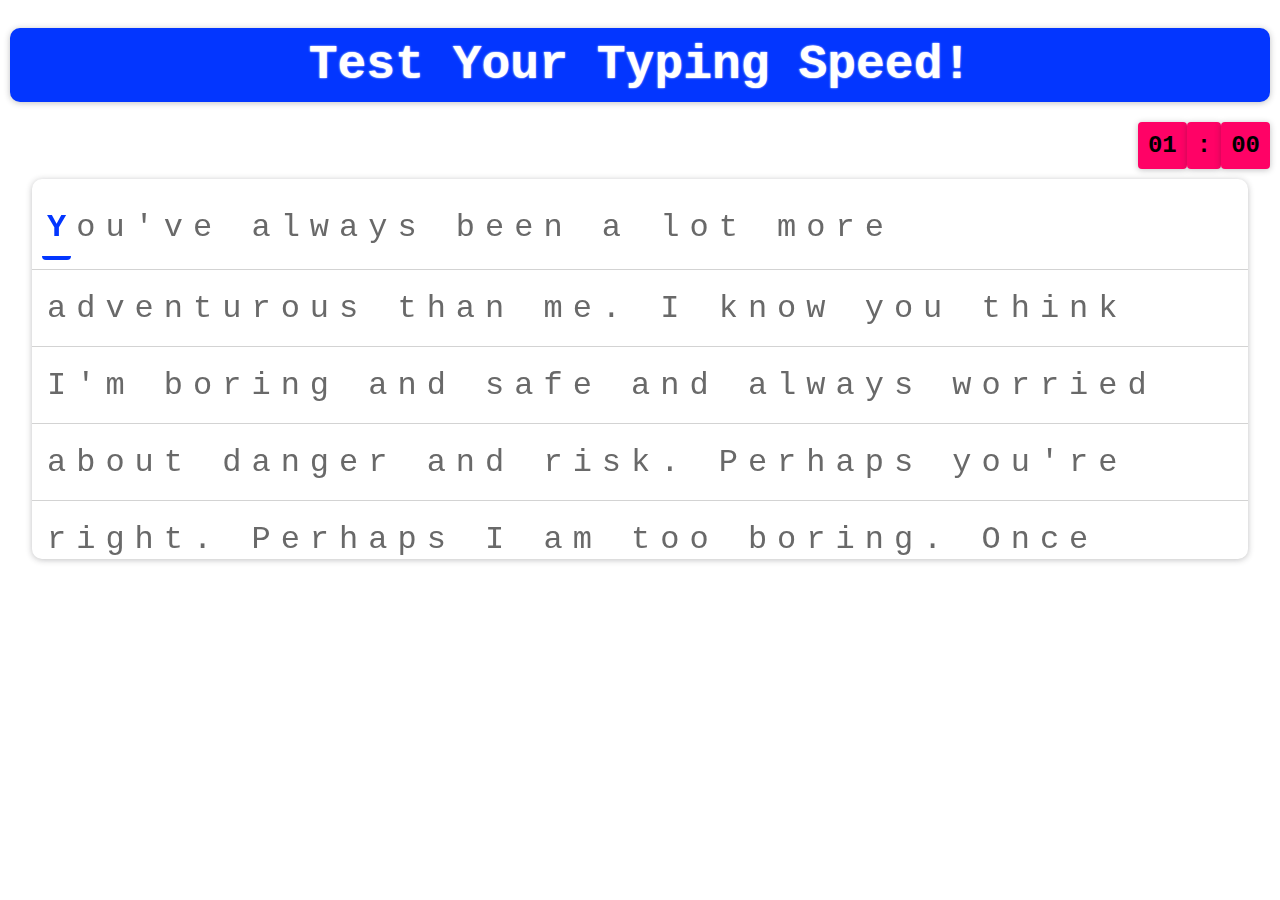
==== public/typing-test-javascript-1.1.1/typingTest-typing-modules/typingTest-typing.html @ bd2ae801 "added apps" ====
<!DOCTYPE html>
<html lang="en">
<head>
    <meta charset="UTF-8">
    <meta name="viewport" content="width=device-width, initial-scale=1.0">
    <script src="typingTest-typing.js" defer type="module"></script>
    <link rel="stylesheet" href="../typingTest-finish-modules/typingTest-finish.css">
    <link rel="stylesheet" href="typingTest-typing.css">
    <title>typingTest</title>
</head>
<body>

    <div class="top-container-typing">
        <h1>Test Your Typing Speed!</h1>
        <div class="timer-container" style="display: visible;">
            <div class="timer minute">01</div>
            <div class="timer sparater">:</div>
            <div class="timer second">00</div>
        </div>

        <div class="basic-screen" style="display: visible;">
            <div class="basic-words-container basic-lines">
                <!--
                <div class="basic-word">
                    <div class="basic-letter">T</div>
                    <div class="basic-letter">h</div>
                    <div class="basic-letter is-wrong">i</div>
                    <div class="basic-letter">s</div>
                    <div class="basic-letter">&nbsp;</div>
                </div>


                <div class="basic-word">
                    <div class="basic-letter">i</div>
                    <div class="basic-letter">s</div>
                    <div class="basic-letter">&nbsp;</div>
                </div>

                <div class="basic-word">
                    <div class="basic-letter">T</div>
                    <div class="basic-letter">h</div>
                    <div class="basic-letter is-wrong">i</div>
                    <div class="basic-letter">s</div>
                    <div class="basic-letter">&nbsp;</div>
                </div>

                <div class="basic-word">
                    <div class="basic-letter">T</div>
                    <div class="basic-letter">h</div>
                    <div class="basic-letter is-wrong">i</div>
                    <div class="basic-letter">s</div>
                    <div class="basic-letter">&nbsp;</div>
                </div>

                <div class="basic-word">
                    <div class="basic-letter">T</div>
                    <div class="basic-letter">h</div>
                    <div class="basic-letter is-wrong">i</div>
                    <div class="basic-letter">s</div>
                    <div class="basic-letter">&nbsp;</div>
                </div>

                <div class="basic-word">
                    <div class="basic-letter">T</div>
                    <div class="basic-letter">h</div>
                    <div class="basic-letter is-wrong">i</div>
                    <div class="basic-letter">s</div>
                    <div class="basic-letter">&nbsp;</div>
                </div>

                <div class="basic-word">
                    <div class="basic-letter">T</div>
                    <div class="basic-letter">h</div>
                    <div class="basic-letter is-wrong">i</div>
                    <div class="basic-letter">s</div>
                    <div class="basic-letter">&nbsp;</div>
                </div>

                <div class="basic-word">
                    <div class="basic-letter">T</div>
                    <div class="basic-letter">h</div>
                    <div class="basic-letter is-wrong">i</div>
                    <div class="basic-letter">s</div>
                    <div class="basic-letter">&nbsp;</div>
                </div>

                <div class="basic-word">
                    <div class="basic-letter">T</div>
                    <div class="basic-letter">h</div>
                    <div class="basic-letter is-wrong">i</div>
                    <div class="basic-letter">s</div>
                    <div class="basic-letter">&nbsp;</div>
                </div>

                <div class="basic-word">
                    <div class="basic-letter">T</div>
                    <div class="basic-letter">h</div>
                    <div class="basic-letter is-wrong">i</div>
                    <div class="basic-letter">s</div>
                    <div class="basic-letter">&nbsp;</div>
                </div>

                <div class="basic-word">
                    <div class="basic-letter">T</div>
                    <div class="basic-letter">h</div>
                    <div class="basic-letter is-wrong">i</div>
                    <div class="basic-letter">s</div>
                    <div class="basic-letter">&nbsp;</div>
                </div>

                <div class="basic-word">
                    <div class="basic-letter">T</div>
                    <div class="basic-letter">h</div>
                    <div class="basic-letter is-wrong">i</div>
                    <div class="basic-letter">s</div>
                    <div class="basic-letter">&nbsp;</div>
                </div>

                <div class="basic-word">
                    <div class="basic-letter">T</div>
                    <div class="basic-letter">h</div>
                    <div class="basic-letter is-wrong">i</div>
                    <div class="basic-letter">s</div>
                    <div class="basic-letter">&nbsp;</div>
                </div>

                <div class="basic-word">
                    <div class="basic-letter">T</div>
                    <div class="basic-letter">h</div>
                    <div class="basic-letter is-wrong">i</div>
                    <div class="basic-letter">s</div>
                    <div class="basic-letter">&nbsp;</div>
                </div>

                <div class="basic-word">
                    <div class="basic-letter">T</div>
                    <div class="basic-letter">h</div>
                    <div class="basic-letter is-wrong">i</div>
                    <div class="basic-letter">s</div>
                    <div class="basic-letter">&nbsp;</div>
                </div>

                <div class="basic-word">
                    <div class="basic-letter">T</div>
                    <div class="basic-letter">h</div>
                    <div class="basic-letter is-wrong">i</div>
                    <div class="basic-letter">s</div>
                    <div class="basic-letter">&nbsp;</div>
                </div>

                <div class="basic-word">
                    <div class="basic-letter">T</div>
                    <div class="basic-letter">h</div>
                    <div class="basic-letter is-wrong">i</div>
                    <div class="basic-letter">s</div>
                    <div class="basic-letter">&nbsp;</div>
                </div>

                <div class="basic-word">
                    <div class="basic-letter">T</div>
                    <div class="basic-letter">h</div>
                    <div class="basic-letter is-wrong">i</div>
                    <div class="basic-letter">s</div>
                    <div class="basic-letter">&nbsp;</div>
                </div>

                <div class="basic-word">
                    <div class="basic-letter">T</div>
                    <div class="basic-letter">h</div>
                    <div class="basic-letter is-wrong">i</div>
                    <div class="basic-letter">s</div>
                    <div class="basic-letter">&nbsp;</div>
                </div>

                <div class="basic-word">
                    <div class="basic-letter">T</div>
                    <div class="basic-letter">h</div>
                    <div class="basic-letter is-wrong">i</div>
                    <div class="basic-letter">s</div>
                    <div class="basic-letter">&nbsp;</div>
                </div>

                <div class="basic-word">
                    <div class="basic-letter">T</div>
                    <div class="basic-letter">h</div>
                    <div class="basic-letter is-wrong">i</div>
                    <div class="basic-letter">s</div>
                    <div class="basic-letter">&nbsp;</div>
                </div>

                <div class="basic-word">
                    <div class="basic-letter">T</div>
                    <div class="basic-letter">h</div>
                    <div class="basic-letter is-wrong">i</div>
                    <div class="basic-letter">s</div>
                    <div class="basic-letter">&nbsp;</div>
                </div>

                <div class="basic-word">
                    <div class="basic-letter">T</div>
                    <div class="basic-letter">h</div>
                    <div class="basic-letter is-wrong">i</div>
                    <div class="basic-letter">s</div>
                    <div class="basic-letter">&nbsp;</div>
                </div>

                <div class="basic-word">
                    <div class="basic-letter">T</div>
                    <div class="basic-letter">h</div>
                    <div class="basic-letter is-wrong">i</div>
                    <div class="basic-letter">s</div>
                    <div class="basic-letter">&nbsp;</div>
                </div>

                <div class="basic-word">
                    <div class="basic-letter">T</div>
                    <div class="basic-letter">h</div>
                    <div class="basic-letter is-wrong">i</div>
                    <div class="basic-letter">s</div>
                    <div class="basic-letter">&nbsp;</div>
                </div>

                <div class="basic-word">
                    <div class="basic-letter">T</div>
                    <div class="basic-letter">h</div>
                    <div class="basic-letter is-wrong">i</div>
                    <div class="basic-letter">s</div>
                    <div class="basic-letter">&nbsp;</div>
                </div>

                <div class="basic-word">
                    <div class="basic-letter">T</div>
                    <div class="basic-letter">h</div>
                    <div class="basic-letter is-wrong">i</div>
                    <div class="basic-letter">s</div>
                    <div class="basic-letter">&nbsp;</div>
                </div>

                <div class="basic-word">
                    <div class="basic-letter">T</div>
                    <div class="basic-letter">h</div>
                    <div class="basic-letter is-wrong">i</div>
                    <div class="basic-letter">s</div>
                    <div class="basic-letter">&nbsp;</div>
                </div>

                <div class="basic-word">
                    <div class="basic-letter">T</div>
                    <div class="basic-letter">h</div>
                    <div class="basic-letter is-wrong">i</div>
                    <div class="basic-letter">s</div>
                    <div class="basic-letter">&nbsp;</div>
                </div>

                <div class="basic-word">
                    <div class="basic-letter">T</div>
                    <div class="basic-letter">h</div>
                    <div class="basic-letter is-wrong">i</div>
                    <div class="basic-letter">s</div>
                    <div class="basic-letter">&nbsp;</div>
                </div>

                <div class="basic-word">
                    <div class="basic-letter">T</div>
                    <div class="basic-letter">h</div>
                    <div class="basic-letter is-wrong">i</div>
                    <div class="basic-letter">s</div>
                    <div class="basic-letter">&nbsp;</div>
                </div>

                    -->
            </div>
        </div>



        <div id="score-container" class="top-container" style="display: none;">
            <div class="socre-container">
                <div class="score-title">Total WPM</div>
                <div class="score-board">00</div>
                <div class="repeat">
                    <button onclick="window.location = `../typingTest-start-modules/typingTest-start.html`">Try Again</button>
                </div>
            </div>
        </div>

    <br>
    <br>

        
    </div>


    
    
</body>
</html>
---- public/typing-test-javascript-1.1.1/typingTest-finish-modules/typingTest-finish.css ----
:root{
    --border-radius: 10px;
    --border-radius-box: 10px;
}

body{
    font-size: x-large;
    margin-top: 38px;
    user-select: none;
    font-family: pt-mono,"Courier New",Courier,"Lucida Sans Typewriter","Lucida Typewriter",monospace;

    margin: 0;
    padding: 0;
}

h1{
    background-color: #0336FF;
    text-shadow: 0 0 2px white;
    color: white;
    padding: 10px;
    text-align: center;
    margin: 10px;

    -webkit-box-shadow: rgba(32, 33, 36, 0.28) 0px 1px 6px 0px;
    -moz-box-shadow: rgba(32, 33, 36, 0.28) 0px 1px 6px 0px;
    box-shadow: rgba(32, 33, 36, 0.28) 0px 1px 6px 0px;
    border-radius: var(--border-radius-box);

    
}

.top-container{
    position: relative;
    display: flex;
    justify-content: center;
    align-items: center;
    
    width: 100%;
    padding: 10px 0;
}

.socre-container {
    text-align: center;
    padding: 10px;
    -webkit-box-shadow: rgba(32, 33, 36, 0.28) 0px 1px 6px 0px;
    -moz-box-shadow: rgba(32, 33, 36, 0.28) 0px 1px 6px 0px;
    box-shadow: rgba(32, 33, 36, 0.28) 0px 1px 6px 0px;
    border-radius: var(--border-radius);
    margin-top: 50px;

    width: 50%;
    border-radius: 10px;
    left: 0;
    right: 0;
    margin: auto;

}

.score-title{
    padding: 10px 10px;
    font-weight: bolder;
    font-size: xx-large;
    color: gray;
    text-shadow: 0 0 2px gray;
    border-radius: var(--border-radius);
}

.score-board {
    padding: 10px 10px;
    font-weight: bolder;
    font-size: 150px;
    border-radius: var(--border-radius);
    margin: 10px;
    text-shadow: 0 0 2px white;


}

.repeat {
    padding: 10px;
}

button {
    padding: 10px 10px;
    border: none;
    background-color: #FF0266;
    color: black;
    transition: all .5s;
    font-weight: bold;
    border-radius: 4px;
    letter-spacing: 1px;
    -webkit-box-shadow: 0px 1px 5px 0px rgba(161,161,161,1);
    -moz-box-shadow: 0px 1px 5px 0px rgba(161,161,161,1);
    box-shadow: 0px 1px 5px 0px rgba(161,161,161,1);
    text-shadow: 0 0 1px black;
    font-size: x-large;
    font-family: inherit;

    width: 100%;
}

button:hover {
    transform: scale(1.05);
    cursor: pointer;
}


@media (max-width: 600px) {

    .socre-container {
        width: 90%;
    }

}
---- public/typing-test-javascript-1.1.1/typingTest-typing-modules/typingTest-typing.css ----
:root{
    --border-radius: 4px;
    --words-z-index: 10;
    --lines-z-index: 8;
    --border-radius-box: 10px;
    --app-color-consistent: orangered;
}

body{
    font-size: x-large;
    display: flex;
    justify-content: center;
    align-items: center;
    min-height: 70vh;
    user-select: none;
    /*background-color: #ffde03;*/
    font-family: pt-mono,"Courier New",Courier,"Lucida Sans Typewriter","Lucida Typewriter",monospace;

    margin: 0;
    padding: 0;

}

.top-container-typing {
    width: 100%;

    display: block;
}

h1{
    /*background-color: orangered;*/
    background-color: #0336FF;
    color: white;
    padding: 10px;
    text-align: center;
    margin: 10px;
    -webkit-box-shadow: rgba(32, 33, 36, 0.28) 0px 1px 6px 0px;
    -moz-box-shadow: rgba(32, 33, 36, 0.28) 0px 1px 6px 0px;
    box-shadow: rgba(32, 33, 36, 0.28) 0px 1px 6px 0px;
    border-radius: var(--border-radius-box);
    
}


/*timer container css contenct*/
.timer-container {
    padding: 10px;
    display: flex;
    justify-content: flex-end;

    position: relative;
}

.timer{
     /*background-color: orangered;*/
     background-color: #FF0266;
    padding: 10px;
    font-weight: bolder;
    border-radius: 4px;
    -webkit-box-shadow: rgba(32, 33, 36, 0.28) 0px 1px 6px 0px;
    -moz-box-shadow: rgba(32, 33, 36, 0.28) 0px 1px 6px 0px;
    box-shadow: rgba(32, 33, 36, 0.28) 0px 1px 6px 0px;
}
/*--------------------*/


.basic-screen{
    /*height: 423px;*/
    /*height: 403px;*/
    height: 380px;
    padding: 10px;
    overflow: hidden;
    /*transition: all .5s;*/
    border-radius: var(--border-radius-box);
    background-color: white;

    position: relative;
    width: 95%;
    left: 0;
    right: 0;
    margin: auto;

    padding: 0;

    -webkit-box-shadow: rgba(32, 33, 36, 0.28) 0px 1px 6px 0px;
    -moz-box-shadow: rgba(32, 33, 36, 0.28) 0px 1px 6px 0px;
    box-shadow: rgba(32, 33, 36, 0.28) 0px 1px 6px 0px;
}


.basic-words-container{
    padding: 10px;
    display: flex;
    flex-wrap: wrap;
    overflow: hidden;
    position: relative;
    transition: all .5s;
    will-change: transform;


}


.basic-word{
    display: flex;
    margin: 0;
    padding-top: 10px;
    padding-bottom: 10px;
    position: relative;
    overflow: visible;
}

.basic-letter {
    color: dimgray;
    padding: 10px 5px;
    font-size: xx-large;
    border-radius: var(--border-radius);
    position: relative;
    font-family: pt-mono,"Courier New",Courier,"Lucida Sans Typewriter","Lucida Typewriter",monospace;
    /*
    font-size: 150%;
    font-family: pt-mono,"Courier New",Courier,"Lucida Sans Typewriter","Lucida Typewriter",monospace;
    font-weight: normal;
    text-shadow: 0 0 3px gray;*/
}


.basic-lines .basic-word:before{
    content: '';
    background-color: transparent;
    width: 10000%;
    position: absolute;
    bottom: 0;
    right: 0;
    height: 100%;
    border-bottom: 1px solid lightgray;
    overflow: visible;
    box-sizing: border-box;
    z-index: 1000;
    transform: translateX(50%);
    /*transform: translate(-40px, 60px);*/
    
}




.letter-active{
    /*
    color: skyblue;
    border-bottom: 4px solid skyblue;
    */
    
    color:#0336FF;
    border-bottom: 4px solid #0336FF;
    /*transition: all .5s;*/
    /*animation: letter-active-border-bottom 1s;
    animation-iteration-count: infinite;*/
    font-weight: 900;
}

.letter-active-animated {
    animation: letter-active-border-bottom 1s;
    animation-iteration-count: infinite;
}


@keyframes letter-active-border-bottom {
    0% {border-bottom: 4px solid white;}
    100% {border-bottom: 4px solid #0336FF;}
}


/*Wrong keyword css*/
.is-wrong{
    color:#FF0266;
    font-weight: 900;
    /*border-bottom: 4px solid red;*/
    background-color: rgba(221, 69, 72, 0.1);
}

.is-wrong-animated {
    /*transition: all .5s;*/ 
    border-bottom: 4px solid #FF0266;
    animation: is-wrong-animated .2s;
}


@keyframes is-wrong-animated {
    0% {transform: translateX(0px);}
    25% {transform: translateX(2px);}
    50% {transform: translateX(-4px);}
    75% {transform: translateX(4px);}
    100% {transform: translateX(-2px);}
}

.is-wrong-active-animated {
    /*transition: all .5s;*/
    animation: is-wrong-active-animated .5s;
    animation-iteration-count: infinite;
    
}

@keyframes is-wrong-active-animated {
    0% {border-bottom: 4px solid white;}
    100% {border-bottom: 4px solid #FF0266;;}
}


/*--------------------*/



/*Correct keyword css*/
.is-correct{
    
    /*color: green;
    background-color: rgba(69, 221, 69, 0.1);*/

    color: #0336FF;;
    background-color: rgba(3, 54, 255, 0.05);
}
/*--------------------*/
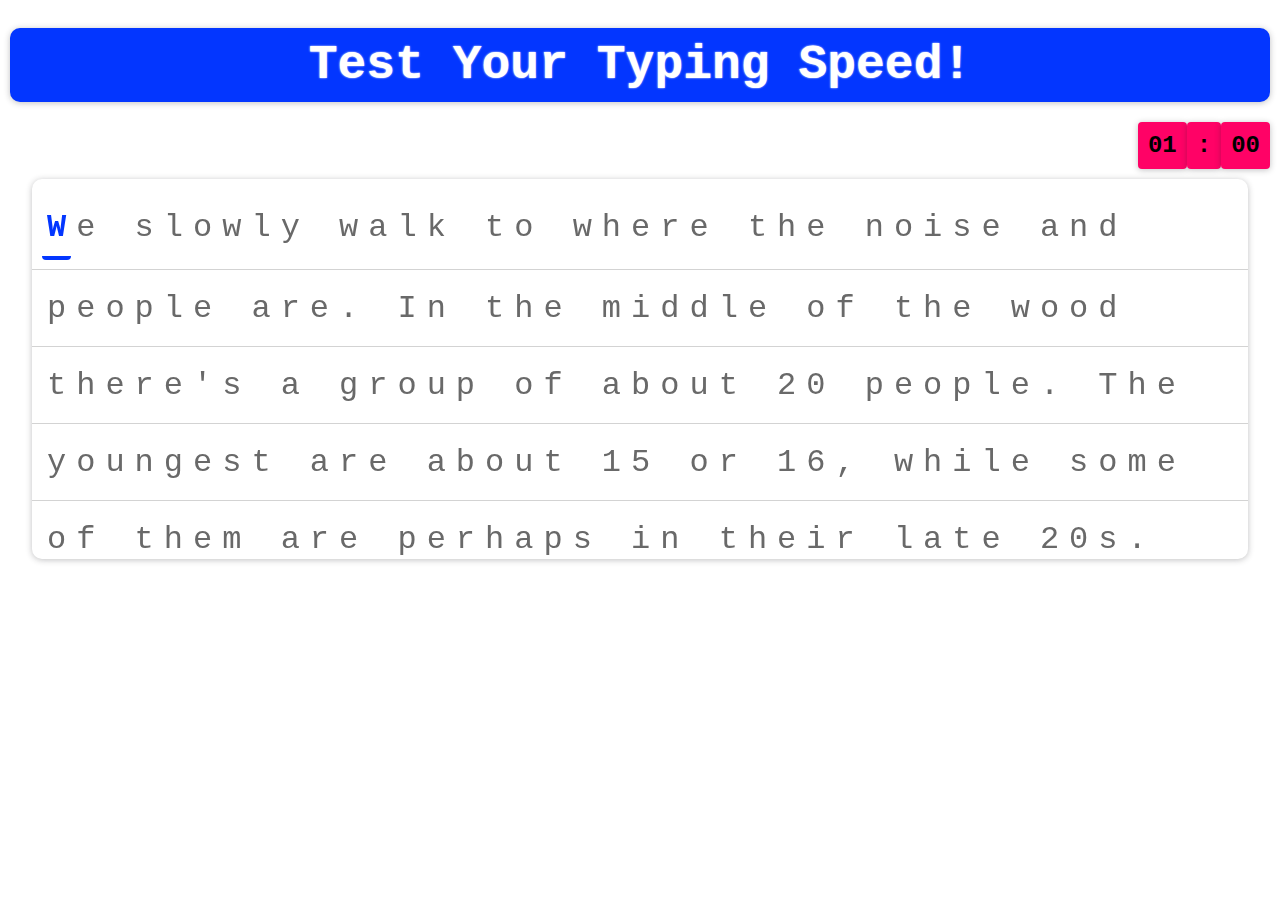
==== commit 2876e14a: "added focus" ====
--- a/public/typing-test-javascript-1.1.1/typingTest-typing-modules/typingTest-typing.html
+++ b/public/typing-test-javascript-1.1.1/typingTest-typing-modules/typingTest-typing.html
@@ -12,7 +12,9 @@
 
     <div class="top-container-typing">
         <h1>Test Your Typing Speed!</h1>
+        
         <div class="timer-container" style="display: visible;">
+            <input id="focusMe" type="text" style="display: none;">
             <div class="timer minute">01</div>
             <div class="timer sparater">:</div>
             <div class="timer second">00</div>
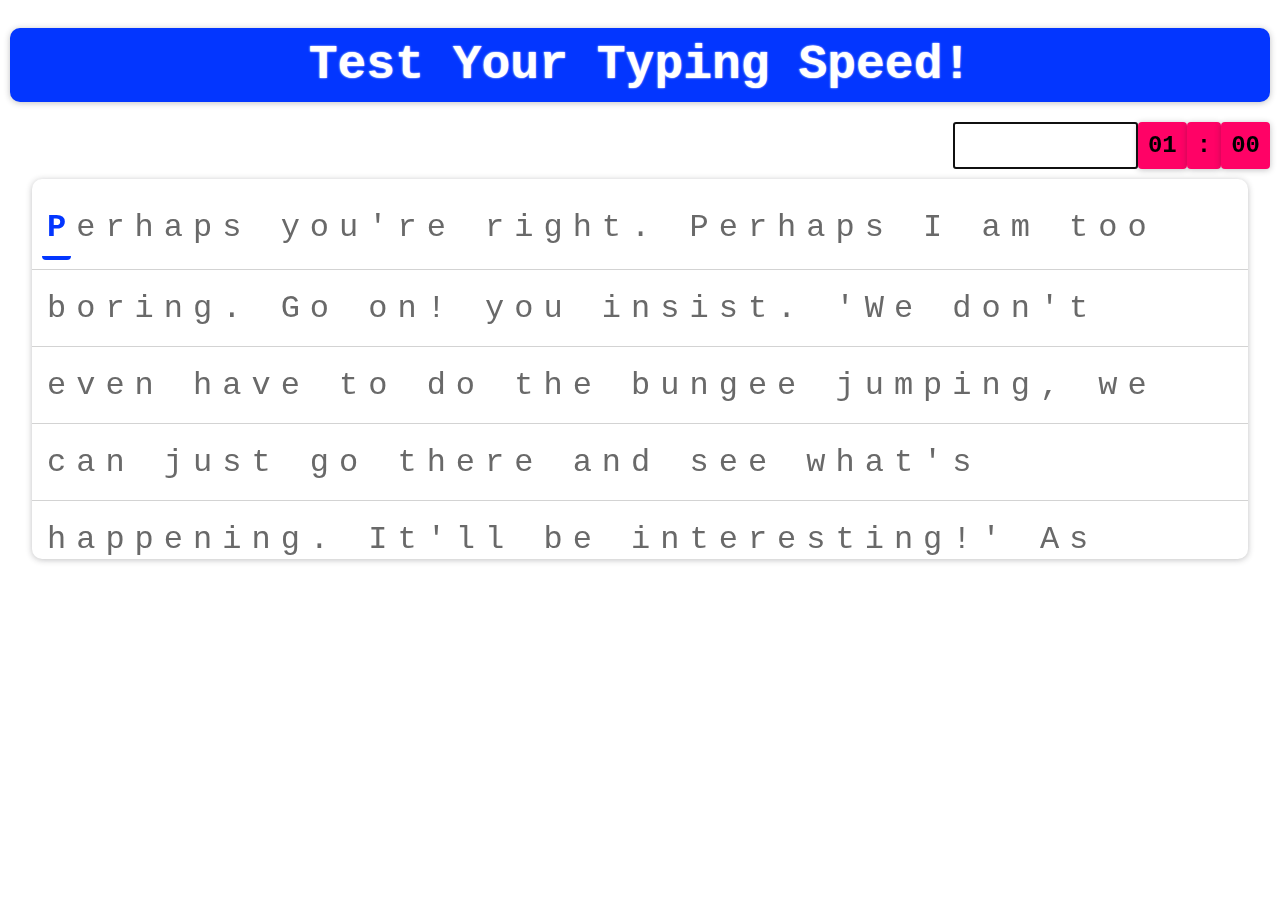
==== commit 6f171c7e: "added focus" ====
--- a/public/typing-test-javascript-1.1.1/typingTest-typing-modules/typingTest-typing.html
+++ b/public/typing-test-javascript-1.1.1/typingTest-typing-modules/typingTest-typing.html
@@ -14,7 +14,7 @@
         <h1>Test Your Typing Speed!</h1>
         
         <div class="timer-container" style="display: visible;">
-            <input id="focusMe" type="text" style="display: none;">
+            <input id="focusMe" type="text">
             <div class="timer minute">01</div>
             <div class="timer sparater">:</div>
             <div class="timer second">00</div>
